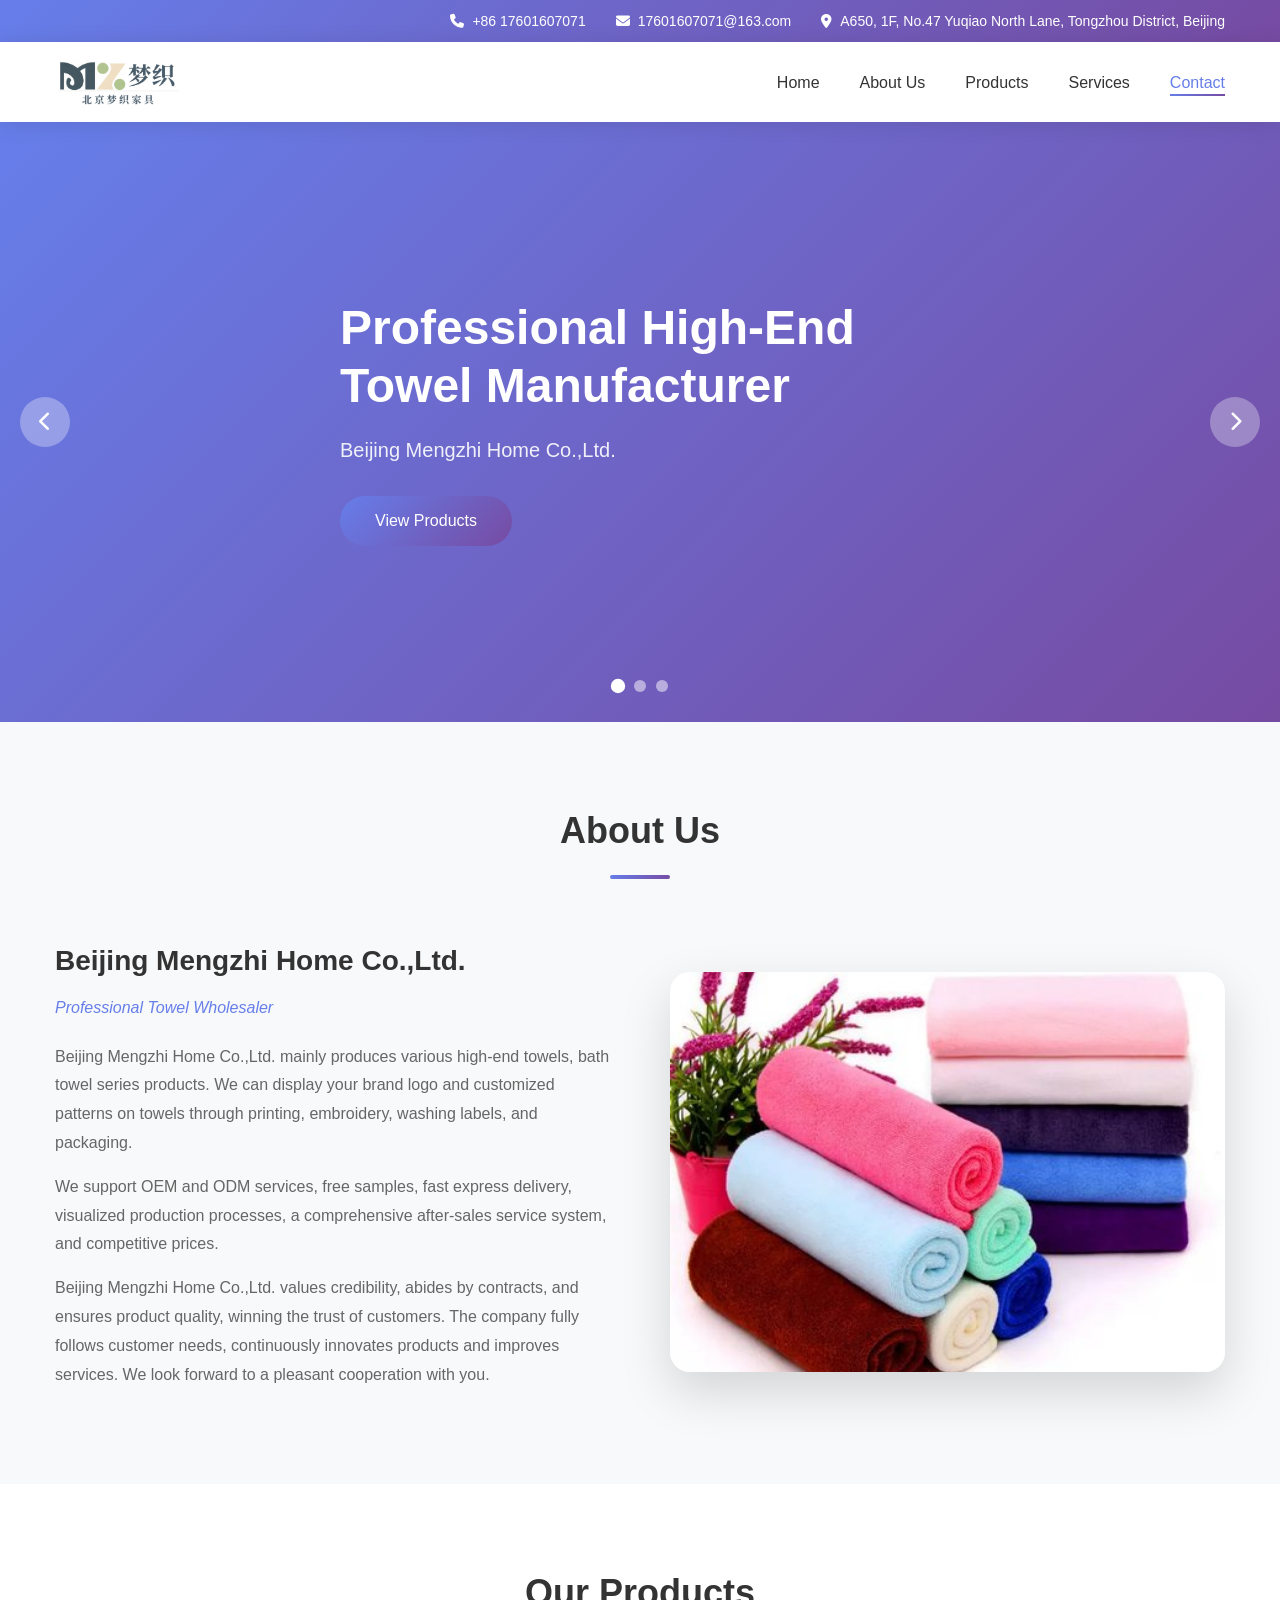
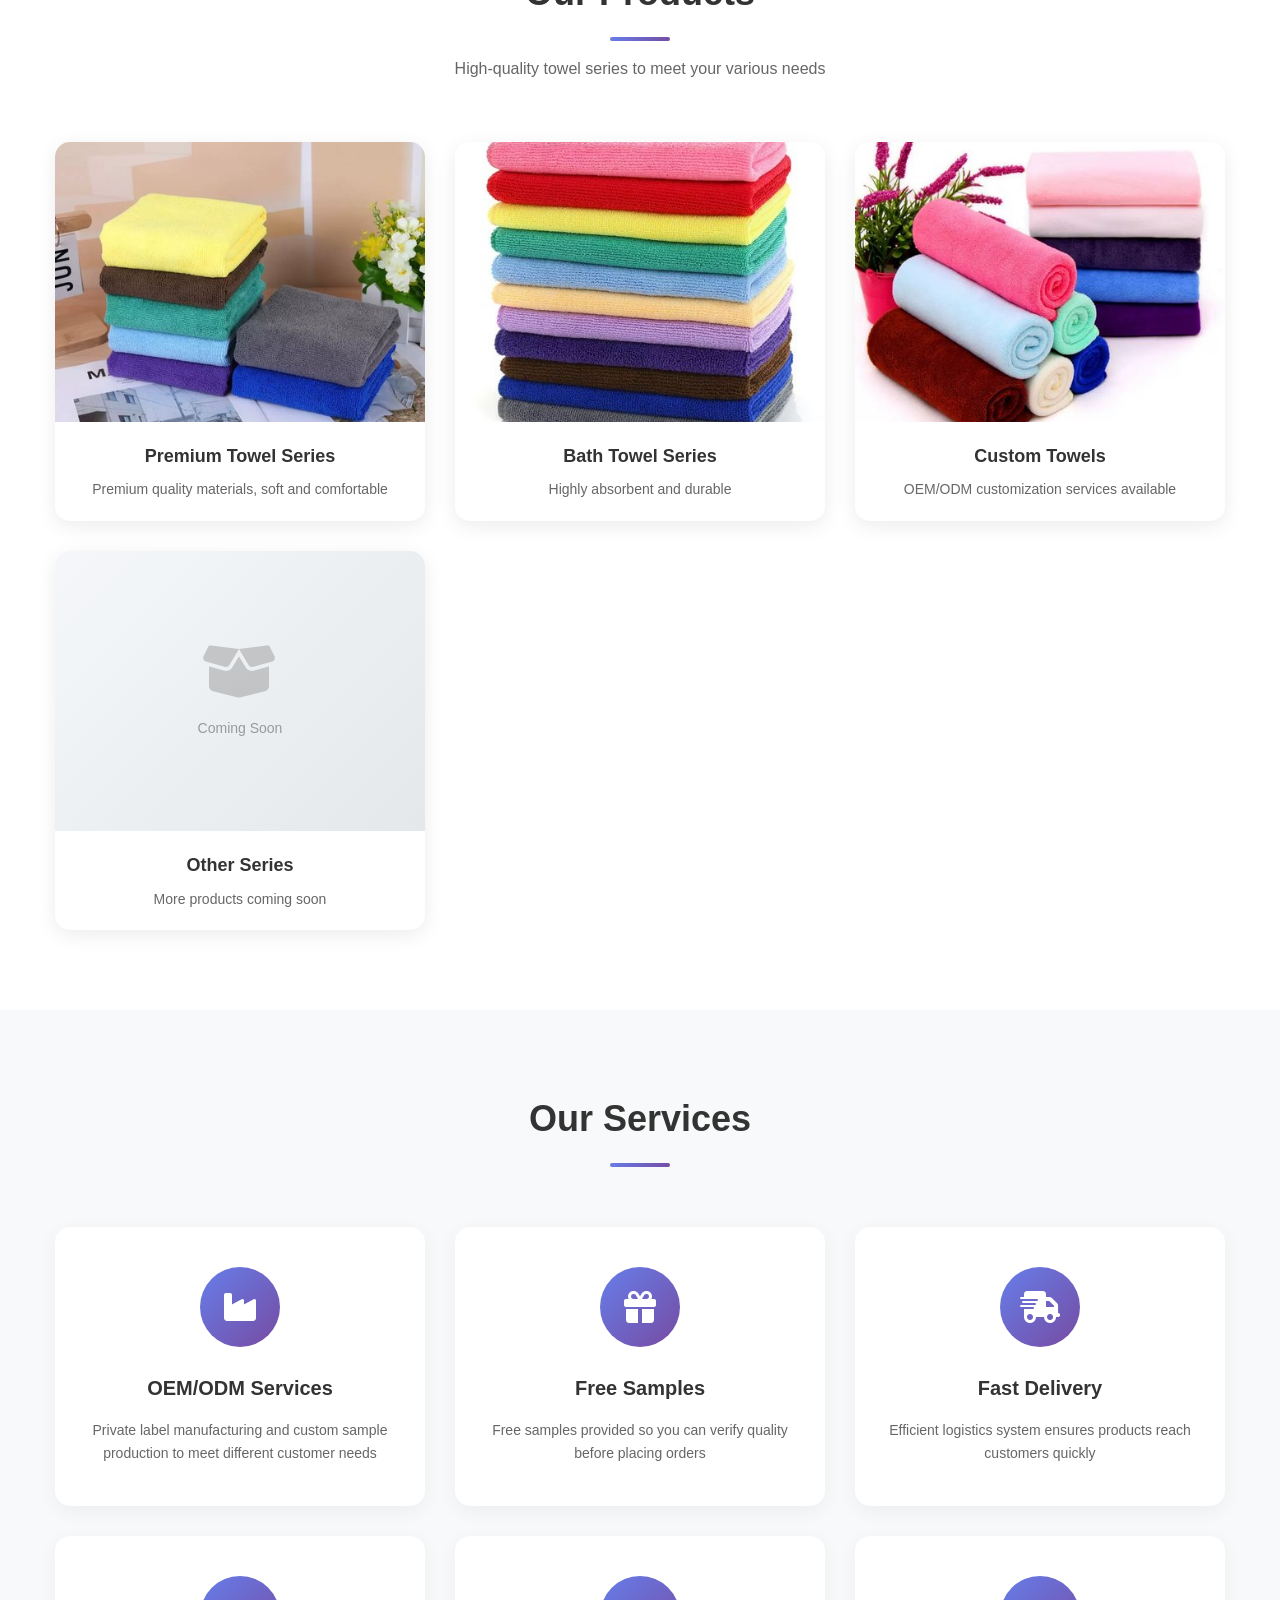
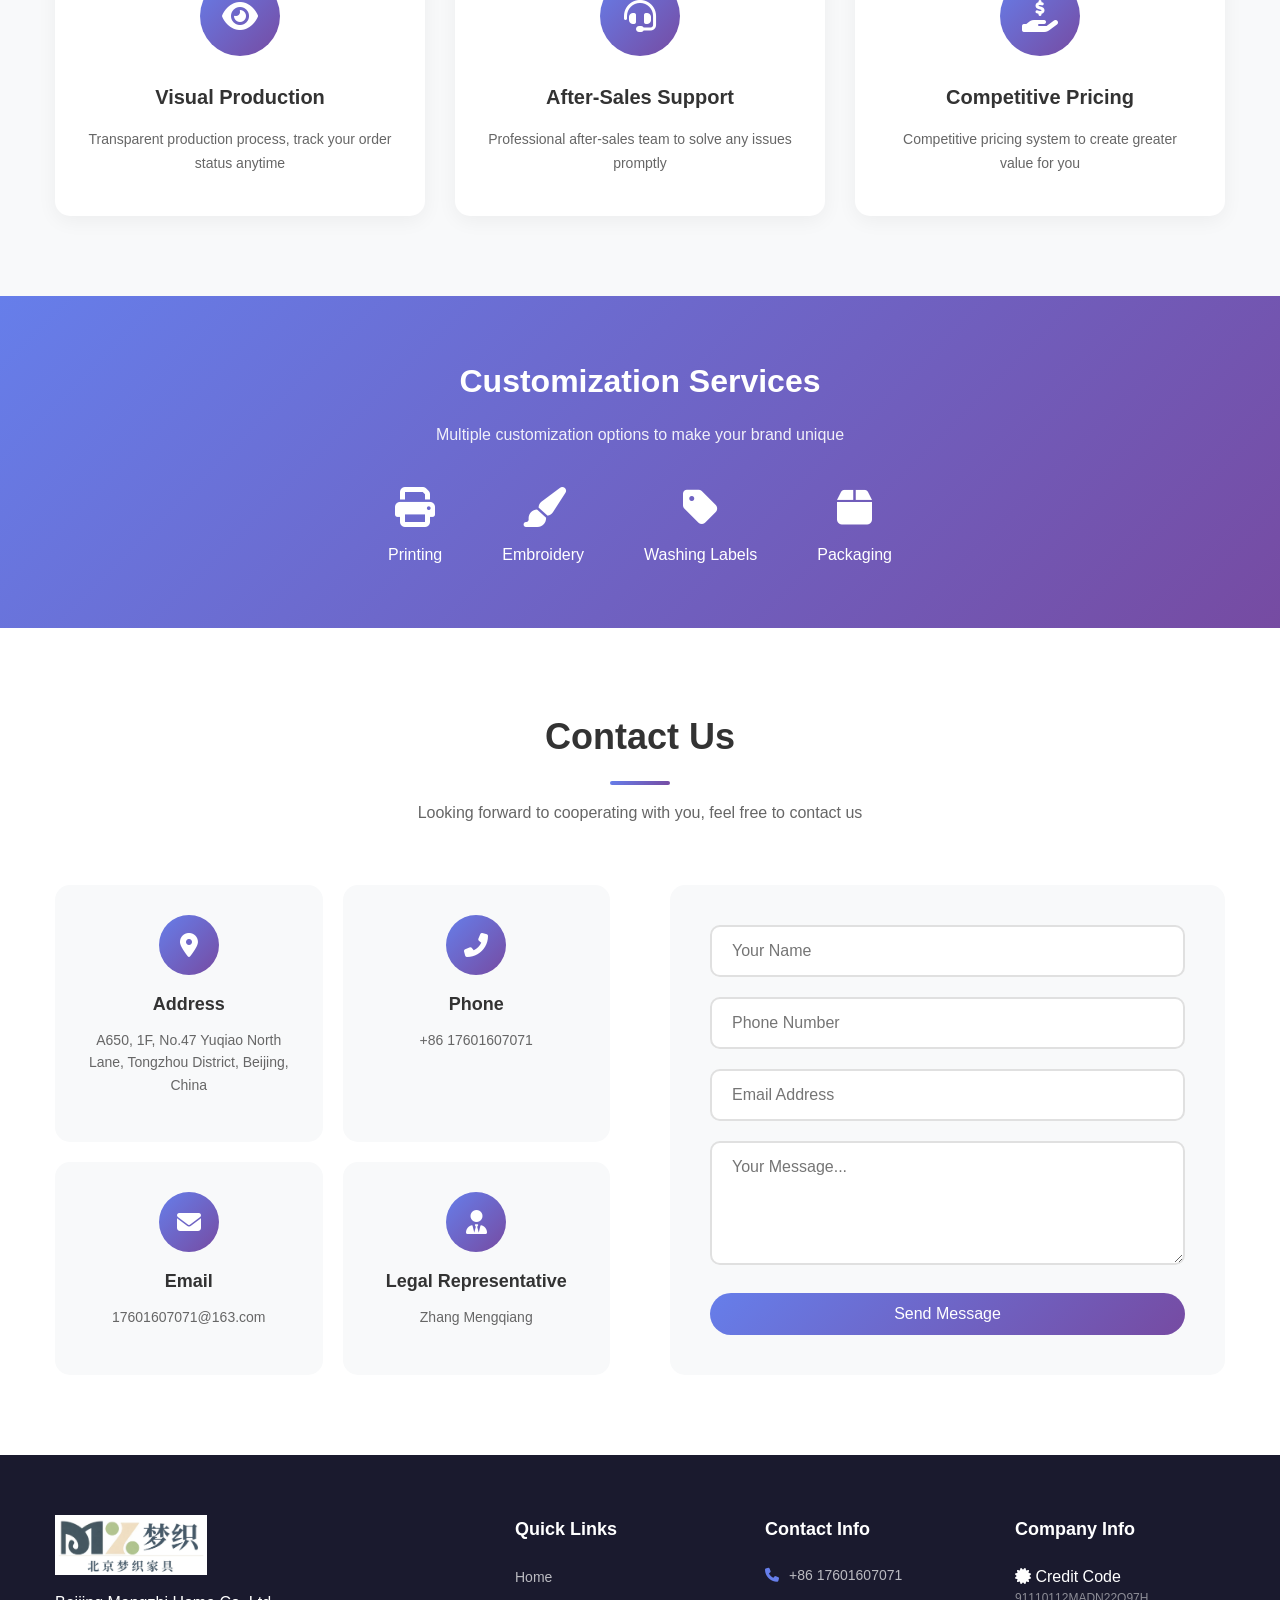
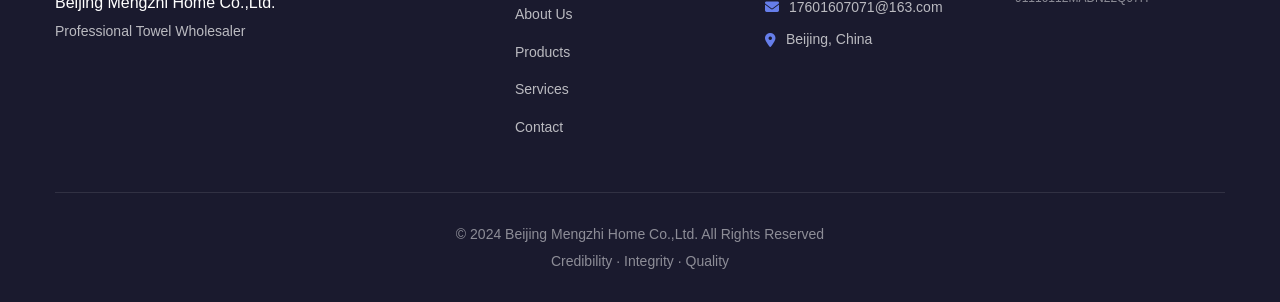
==== index.html @ b83b168d "v1.0.0" ====
<!DOCTYPE html>
<html lang="en">
<head>
    <meta charset="UTF-8">
    <meta name="viewport" content="width=device-width, initial-scale=1.0">
    <meta name="description" content="Beijing Mengzhi Home Co.,Ltd. - Professional manufacturer of high-end towels and bath towels, providing OEM and ODM services">
    <meta name="keywords" content="towel manufacturer,bath towel,OEM,ODM,custom towel,Beijing Mengzhi Home">
    <title>Beijing Mengzhi Home Co.,Ltd. - Professional High-End Towel Manufacturer</title>
    <link rel="stylesheet" href="css/style.css">
    <link rel="stylesheet" href="https://cdnjs.cloudflare.com/ajax/libs/font-awesome/6.4.0/css/all.min.css">
</head>
<body>
    <!-- Top Bar -->
    <div class="top-bar">
        <div class="container">
            <div class="top-info">
                <span><i class="fas fa-phone"></i> +86 17601607071</span>
                <span><i class="fas fa-envelope"></i> 17601607071@163.com</span>
                <span><i class="fas fa-map-marker-alt"></i> A650, 1F, No.47 Yuqiao North Lane, Tongzhou District, Beijing</span>
            </div>
        </div>
    </div>

    <!-- Header -->
    <header class="header">
        <div class="container">
            <div class="nav-wrapper">
                <div class="logo">
                    <img src="images/logo.png" alt="Beijing Mengzhi Home Co.,Ltd.">
                </div>
                <nav class="nav-menu">
                    <ul>
                        <li><a href="#home" class="active">Home</a></li>
                        <li><a href="#about">About Us</a></li>
                        <li><a href="#products">Products</a></li>
                        <li><a href="#services">Services</a></li>
                        <li><a href="#contact">Contact</a></li>
                    </ul>
                </nav>
                <div class="nav-toggle">
                    <span></span>
                    <span></span>
                    <span></span>
                </div>
            </div>
        </div>
    </header>

    <!-- Banner Slider -->
    <section id="home" class="banner">
        <div class="banner-slider">
            <div class="banner-slide active" style="background: linear-gradient(135deg, #667eea 0%, #764ba2 100%);">
                <div class="container">
                    <div class="banner-content">
                        <h1>Professional High-End Towel Manufacturer</h1>
                        <p>Beijing Mengzhi Home Co.,Ltd.</p>
                        <a href="#products" class="btn btn-primary">View Products</a>
                    </div>
                </div>
            </div>
            <div class="banner-slide" style="background: linear-gradient(135deg, #f093fb 0%, #f5576c 100%);">
                <div class="container">
                    <div class="banner-content">
                        <h1>OEM/ODM Customization Services</h1>
                        <p>Printing, Embroidery, Labels, Packaging and More</p>
                        <a href="#services" class="btn btn-primary">Learn More</a>
                    </div>
                </div>
            </div>
            <div class="banner-slide" style="background: linear-gradient(135deg, #4facfe 0%, #00f2fe 100%);">
                <div class="container">
                    <div class="banner-content">
                        <h1>Quality Assurance & Integrity First</h1>
                        <p>Free Samples · Fast Delivery · Excellent Service</p>
                        <a href="#contact" class="btn btn-primary">Contact Us</a>
                    </div>
                </div>
            </div>
        </div>
        <div class="banner-dots">
            <span class="dot active" data-index="0"></span>
            <span class="dot" data-index="1"></span>
            <span class="dot" data-index="2"></span>
        </div>
        <div class="banner-arrows">
            <button class="arrow prev"><i class="fas fa-chevron-left"></i></button>
            <button class="arrow next"><i class="fas fa-chevron-right"></i></button>
        </div>
    </section>

    <!-- About Us -->
    <section id="about" class="about section">
        <div class="container">
            <div class="section-header">
                <h2>About Us</h2>
                <div class="section-line"></div>
            </div>
            <div class="about-content">
                <div class="about-text">
                    <h3>Beijing Mengzhi Home Co.,Ltd.</h3>
                    <p class="lead">Professional Towel Wholesaler</p>
                    <p>Beijing Mengzhi Home Co.,Ltd. mainly produces various high-end towels, bath towel series products. We can display your brand logo and customized patterns on towels through printing, embroidery, washing labels, and packaging.</p>
                    <p>We support OEM and ODM services, free samples, fast express delivery, visualized production processes, a comprehensive after-sales service system, and competitive prices.</p>
                    <p>Beijing Mengzhi Home Co.,Ltd. values credibility, abides by contracts, and ensures product quality, winning the trust of customers. The company fully follows customer needs, continuously innovates products and improves services. We look forward to a pleasant cooperation with you.</p>
                </div>
                <div class="about-image">
                    <div class="image-frame">
                        <img src="images/cf2.jpg" alt="Our Products">
                    </div>
                </div>
            </div>
        </div>
    </section>

    <!-- Products -->
    <section id="products" class="products section">
        <div class="container">
            <div class="section-header">
                <h2>Our Products</h2>
                <div class="section-line"></div>
                <p>High-quality towel series to meet your various needs</p>
            </div>
            <div class="products-grid" id="productsGrid">
                <!-- Products will be loaded dynamically -->
            </div>
        </div>
    </section>

    <!-- Services -->
    <section id="services" class="services section">
        <div class="container">
            <div class="section-header">
                <h2>Our Services</h2>
                <div class="section-line"></div>
            </div>
            <div class="services-grid">
                <div class="service-card">
                    <div class="service-icon">
                        <i class="fas fa-industry"></i>
                    </div>
                    <h3>OEM/ODM Services</h3>
                    <p>Private label manufacturing and custom sample production to meet different customer needs</p>
                </div>
                <div class="service-card">
                    <div class="service-icon">
                        <i class="fas fa-gift"></i>
                    </div>
                    <h3>Free Samples</h3>
                    <p>Free samples provided so you can verify quality before placing orders</p>
                </div>
                <div class="service-card">
                    <div class="service-icon">
                        <i class="fas fa-shipping-fast"></i>
                    </div>
                    <h3>Fast Delivery</h3>
                    <p>Efficient logistics system ensures products reach customers quickly</p>
                </div>
                <div class="service-card">
                    <div class="service-icon">
                        <i class="fas fa-eye"></i>
                    </div>
                    <h3>Visual Production</h3>
                    <p>Transparent production process, track your order status anytime</p>
                </div>
                <div class="service-card">
                    <div class="service-icon">
                        <i class="fas fa-headset"></i>
                    </div>
                    <h3>After-Sales Support</h3>
                    <p>Professional after-sales team to solve any issues promptly</p>
                </div>
                <div class="service-card">
                    <div class="service-icon">
                        <i class="fas fa-hand-holding-usd"></i>
                    </div>
                    <h3>Competitive Pricing</h3>
                    <p>Competitive pricing system to create greater value for you</p>
                </div>
            </div>
        </div>
    </section>

    <!-- Customization -->
    <section class="customization">
        <div class="container">
            <div class="custom-content">
                <h2>Customization Services</h2>
                <p>Multiple customization options to make your brand unique</p>
                <div class="custom-options">
                    <div class="custom-item">
                        <i class="fas fa-print"></i>
                        <span>Printing</span>
                    </div>
                    <div class="custom-item">
                        <i class="fas fa-paint-brush"></i>
                        <span>Embroidery</span>
                    </div>
                    <div class="custom-item">
                        <i class="fas fa-tag"></i>
                        <span>Washing Labels</span>
                    </div>
                    <div class="custom-item">
                        <i class="fas fa-box"></i>
                        <span>Packaging</span>
                    </div>
                </div>
            </div>
        </div>
    </section>

    <!-- Contact -->
    <section id="contact" class="contact section">
        <div class="container">
            <div class="section-header">
                <h2>Contact Us</h2>
                <div class="section-line"></div>
                <p>Looking forward to cooperating with you, feel free to contact us</p>
            </div>
            <div class="contact-content">
                <div class="contact-info">
                    <div class="contact-card">
                        <div class="contact-icon">
                            <i class="fas fa-map-marker-alt"></i>
                        </div>
                        <h3>Address</h3>
                        <p>A650, 1F, No.47 Yuqiao North Lane, Tongzhou District, Beijing, China</p>
                    </div>
                    <div class="contact-card">
                        <div class="contact-icon">
                            <i class="fas fa-phone-alt"></i>
                        </div>
                        <h3>Phone</h3>
                        <p>+86 17601607071</p>
                    </div>
                    <div class="contact-card">
                        <div class="contact-icon">
                            <i class="fas fa-envelope"></i>
                        </div>
                        <h3>Email</h3>
                        <p>17601607071@163.com</p>
                    </div>
                    <div class="contact-card">
                        <div class="contact-icon">
                            <i class="fas fa-user-tie"></i>
                        </div>
                        <h3>Legal Representative</h3>
                        <p>Zhang Mengqiang</p>
                    </div>
                </div>
                <div class="contact-form">
                    <form id="contactForm">
                        <div class="form-group">
                            <input type="text" name="name" placeholder="Your Name" required>
                        </div>
                        <div class="form-group">
                            <input type="tel" name="phone" placeholder="Phone Number" required>
                        </div>
                        <div class="form-group">
                            <input type="email" name="email" placeholder="Email Address">
                        </div>
                        <div class="form-group">
                            <textarea name="message" rows="5" placeholder="Your Message..." required></textarea>
                        </div>
                        <button type="submit" class="btn btn-primary btn-block">Send Message</button>
                    </form>
                </div>
            </div>
        </div>
    </section>

    <!-- Footer -->
    <footer class="footer">
        <div class="container">
            <div class="footer-content">
                <div class="footer-brand">
                    <img src="images/logo.png" alt="Beijing Mengzhi Home">
                    <p>Beijing Mengzhi Home Co.,Ltd.</p>
                    <p class="small">Professional Towel Wholesaler</p>
                </div>
                <div class="footer-links">
                    <h4>Quick Links</h4>
                    <ul>
                        <li><a href="#home">Home</a></li>
                        <li><a href="#about">About Us</a></li>
                        <li><a href="#products">Products</a></li>
                        <li><a href="#services">Services</a></li>
                        <li><a href="#contact">Contact</a></li>
                    </ul>
                </div>
                <div class="footer-contact">
                    <h4>Contact Info</h4>
                    <p><i class="fas fa-phone"></i> +86 17601607071</p>
                    <p><i class="fas fa-envelope"></i> 17601607071@163.com</p>
                    <p><i class="fas fa-map-marker-alt"></i> Beijing, China</p>
                </div>
                <div class="footer-qr">
                    <h4>Company Info</h4>
                    <p><i class="fas fa-certificate"></i> Credit Code</p>
                    <p class="credit-code">91110112MADN22Q97H</p>
                </div>
            </div>
            <div class="footer-bottom">
                <p>&copy; 2024 Beijing Mengzhi Home Co.,Ltd. All Rights Reserved</p>
                <p>Credibility · Integrity · Quality</p>
            </div>
        </div>
    </footer>

    <!-- Back to Top -->
    <div class="back-to-top">
        <i class="fas fa-arrow-up"></i>
    </div>

    <script src="js/main.js"></script>
    <script>
        // 全局存储网站内容
        let siteContent = {};
        
        // 加载网站内容配置
        async function loadSiteContent() {
            try {
                const response = await fetch('/api/site-content');
                const data = await response.json();
                
                if (data.success) {
                    siteContent = data.content;
                    applySiteContent();
                }
            } catch (error) {
                console.log('Using default content configuration');
            }
        }
        
        // 应用网站内容
        function applySiteContent() {
            // 导航栏
            const navLinks = document.querySelectorAll('.nav-menu a');
            const navKeys = ['nav_home', 'nav_about', 'nav_products', 'nav_services', 'nav_contact'];
            navLinks.forEach((link, index) => {
                if (siteContent[navKeys[index]]) {
                    link.textContent = siteContent[navKeys[index]];
                }
            });
            
            // 关于我们区域
            const aboutTitle = document.querySelector('#about .section-header h2');
            if (aboutTitle && siteContent.about_title) aboutTitle.textContent = siteContent.about_title;
            
            const aboutCompanyName = document.querySelector('.about-text h3');
            if (aboutCompanyName && siteContent.about_company_name) aboutCompanyName.textContent = siteContent.about_company_name;
            
            const aboutSubtitle = document.querySelector('.about-text .lead');
            if (aboutSubtitle && siteContent.about_subtitle) aboutSubtitle.textContent = siteContent.about_subtitle;
            
            const aboutParas = document.querySelectorAll('.about-text p:not(.lead)');
            if (siteContent.about_para1 && aboutParas[0]) aboutParas[0].textContent = siteContent.about_para1;
            if (siteContent.about_para2 && aboutParas[1]) aboutParas[1].textContent = siteContent.about_para2;
            if (siteContent.about_para3 && aboutParas[2]) aboutParas[2].textContent = siteContent.about_para3;
            
            // 产品展示区域
            const productsTitle = document.querySelector('#products .section-header h2');
            if (productsTitle && siteContent.products_title) productsTitle.textContent = siteContent.products_title;
            
            const productsSubtitle = document.querySelector('#products .section-header p');
            if (productsSubtitle && siteContent.products_subtitle) productsSubtitle.textContent = siteContent.products_subtitle;
            
            // 服务区域
            const servicesTitle = document.querySelector('#services .section-header h2');
            if (servicesTitle && siteContent.services_title) servicesTitle.textContent = siteContent.services_title;
            
            const serviceCards = document.querySelectorAll('.service-card');
            const serviceTitles = ['service1_title', 'service2_title', 'service3_title', 'service4_title', 'service5_title', 'service6_title'];
            const serviceDescs = ['service1_desc', 'service2_desc', 'service3_desc', 'service4_desc', 'service5_desc', 'service6_desc'];
            
            serviceCards.forEach((card, index) => {
                if (siteContent[serviceTitles[index]]) {
                    const h3 = card.querySelector('h3');
                    if (h3) h3.textContent = siteContent[serviceTitles[index]];
                }
                if (siteContent[serviceDescs[index]]) {
                    const p = card.querySelector('p');
                    if (p) p.textContent = siteContent[serviceDescs[index]];
                }
            });
            
            // 定制服务区域
            const customTitle = document.querySelector('.custom-content h2');
            if (customTitle && siteContent.custom_title) customTitle.textContent = siteContent.custom_title;
            
            const customSubtitle = document.querySelector('.custom-content > p');
            if (customSubtitle && siteContent.custom_subtitle) customSubtitle.textContent = siteContent.custom_subtitle;
            
            const customItems = document.querySelectorAll('.custom-item span');
            if (siteContent.custom_printing && customItems[0]) customItems[0].textContent = siteContent.custom_printing;
            if (siteContent.custom_embroidery && customItems[1]) customItems[1].textContent = siteContent.custom_embroidery;
            if (siteContent.custom_labels && customItems[2]) customItems[2].textContent = siteContent.custom_labels;
            if (siteContent.custom_packaging && customItems[3]) customItems[3].textContent = siteContent.custom_packaging;
            
            // 联系我们区域
            const contactTitle = document.querySelector('#contact .section-header h2');
            if (contactTitle && siteContent.contact_title) contactTitle.textContent = siteContent.contact_title;
            
            const contactSubtitle = document.querySelector('#contact .section-header p');
            if (contactSubtitle && siteContent.contact_subtitle) contactSubtitle.textContent = siteContent.contact_subtitle;
            
            const contactCards = document.querySelectorAll('.contact-card p');
            if (siteContent.contact_address_value && contactCards[0]) contactCards[0].textContent = siteContent.contact_address_value;
            if (siteContent.contact_phone_value && contactCards[1]) contactCards[1].textContent = siteContent.contact_phone_value;
            if (siteContent.contact_email_value && contactCards[2]) contactCards[2].textContent = siteContent.contact_email_value;
            if (siteContent.contact_legal_value && contactCards[3]) contactCards[3].textContent = siteContent.contact_legal_value;
            
            // 联系表单
            const formInputs = document.querySelectorAll('.contact-form input, .contact-form textarea');
            if (siteContent.contact_form_name && formInputs[0]) formInputs[0].placeholder = siteContent.contact_form_name;
            if (siteContent.contact_form_phone && formInputs[1]) formInputs[1].placeholder = siteContent.contact_form_phone;
            if (siteContent.contact_form_email && formInputs[2]) formInputs[2].placeholder = siteContent.contact_form_email;
            if (siteContent.contact_form_message && formInputs[3]) formInputs[3].placeholder = siteContent.contact_form_message;
            
            const submitBtn = document.querySelector('.contact-form button[type="submit"]');
            if (submitBtn && siteContent.contact_form_submit) submitBtn.textContent = siteContent.contact_form_submit;
            
            // 页脚
            const footerCompany = document.querySelector('.footer-brand p:not(.small)');
            if (footerCompany && siteContent.footer_company) footerCompany.textContent = siteContent.footer_company;
            
            const footerTagline = document.querySelector('.footer-brand .small');
            if (footerTagline && siteContent.footer_tagline) footerTagline.textContent = siteContent.footer_tagline;
            
            const footerCopyright = document.querySelector('.footer-bottom p:first-child');
            if (footerCopyright && siteContent.footer_copyright) footerCopyright.textContent = siteContent.footer_copyright;
            
            const footerSlogan = document.querySelector('.footer-bottom p:last-child');
            if (footerSlogan && siteContent.footer_slogan) footerSlogan.textContent = siteContent.footer_slogan;
            
            // 快速链接
            const footerQuickLinks = document.querySelector('.footer-links h4');
            if (footerQuickLinks && siteContent.footer_quick_links) footerQuickLinks.textContent = siteContent.footer_quick_links;
            
            const footerContactInfo = document.querySelector('.footer-contact h4');
            if (footerContactInfo && siteContent.footer_contact_info) footerContactInfo.textContent = siteContent.footer_contact_info;
            
            // 信用代码
            const footerCreditLabel = document.querySelector('.footer-qr p');
            if (footerCreditLabel && siteContent.footer_credit_label) footerCreditLabel.textContent = siteContent.footer_credit_label;
            
            const footerCreditCode = document.querySelector('.footer-qr .credit-code');
            if (footerCreditCode && siteContent.about_credit_value) footerCreditCode.textContent = siteContent.about_credit_value;
        }
        
        // Load site images configuration
        async function loadSiteImages() {
            try {
                const response = await fetch('/api/site-images');
                const data = await response.json();
                
                if (data.success) {
                    const images = data.images;
                    
                    // Update Logo
                    if (images.logo) {
                        document.querySelectorAll('.logo img, .footer-brand img').forEach(img => {
                            img.src = images.logo;
                        });
                    }
                    
                    // Update About Us image
                    if (images.about_image) {
                        const aboutImage = document.querySelector('.about-image img');
                        if (aboutImage) {
                            aboutImage.src = images.about_image;
                        }
                    }
                    
                    // Update Banner slider
                    if (images.banners && images.banners.length > 0) {
                        updateBanners(images.banners);
                    }
                }
            } catch (error) {
                console.log('Using default image configuration');
            }
        }
        
        // Update Banner slider
        function updateBanners(banners) {
            const slider = document.querySelector('.banner-slider');
            const dots = document.querySelector('.banner-dots');
            
            if (!slider || !dots) return;
            
            // Update Banner slides
            const slides = slider.querySelectorAll('.banner-slide');
            banners.forEach((banner, index) => {
                if (slides[index]) {
                    const slide = slides[index];
                    
                    // Set background
                    if (banner.image) {
                        slide.style.backgroundImage = `url(${banner.image})`;
                        slide.style.backgroundSize = 'cover';
                        slide.style.backgroundPosition = 'center';
                    } else {
                        slide.style.background = banner.background;
                    }
                    
                    // Update content
                    const content = slide.querySelector('.banner-content');
                    if (content) {
                        const h1 = content.querySelector('h1');
                        const p = content.querySelector('p');
                        const a = content.querySelector('a');
                        
                        if (h1) h1.textContent = banner.title;
                        if (p) p.textContent = banner.subtitle;
                        if (a) {
                            a.textContent = banner.buttonText;
                            a.href = banner.buttonLink;
                        }
                    }
                }
            });
        }
        
        // Dynamically load product list
        async function loadProducts() {
            try {
                const response = await fetch('/api/products');
                const data = await response.json();
                
                if (data.success && data.products.length > 0) {
                    const productsGrid = document.getElementById('productsGrid');
                    let html = data.products.map(product => `
                        <div class="product-card" onclick="window.location.href='product.html?id=${product.id}'" style="cursor: pointer;">
                            <div class="product-image">
                                <img src="${product.image}" alt="${product.name}" onerror="this.src='images/cf2.jpg'">
                                <div class="product-overlay">
                                    <span class="view-btn"><i class="fas fa-search-plus"></i></span>
                                </div>
                            </div>
                            <div class="product-info">
                                <h3>${product.name}</h3>
                                <p>${product.description}</p>
                            </div>
                        </div>
                    `).join('');
                    
                    // Add "Other Series" card
                    html += `
                        <div class="product-card product-card-other" onclick="window.location.href='other-products.html'" style="cursor: pointer;">
                            <div class="product-image" style="background: linear-gradient(135deg, #f5f7fa 0%, #e4e8eb 100%); display: flex; align-items: center; justify-content: center;">
                                <div style="text-align: center; color: #999;">
                                    <i class="fas fa-box-open" style="font-size: 60px; margin-bottom: 15px; opacity: 0.5;"></i>
                                    <p style="font-size: 14px;">Coming Soon</p>
                                </div>
                                <div class="product-overlay">
                                    <span class="view-btn"><i class="fas fa-arrow-right"></i></span>
                                </div>
                            </div>
                            <div class="product-info">
                                <h3>Other Series</h3>
                                <p>More products coming soon</p>
                            </div>
                        </div>
                    `;
                    
                    productsGrid.innerHTML = html;
                    
                    // Reinitialize animation observer
                    initProductAnimations();
                }
            } catch (error) {
                console.log('Using default product display');
                // If server is not running, use default products
                const productsGrid = document.getElementById('productsGrid');
                productsGrid.innerHTML = `
                    <div class="product-card">
                        <div class="product-image">
                            <img src="images/cf03.jpg" alt="Premium Towel Series">
                            <div class="product-overlay">
                                <span class="view-btn"><i class="fas fa-search-plus"></i></span>
                            </div>
                        </div>
                        <div class="product-info">
                            <h3>Premium Towel Series</h3>
                            <p>Premium quality materials, soft and comfortable</p>
                        </div>
                    </div>
                    <div class="product-card">
                        <div class="product-image">
                            <img src="images/cf03 (1).jpg" alt="Bath Towel Series">
                            <div class="product-overlay">
                                <span class="view-btn"><i class="fas fa-search-plus"></i></span>
                            </div>
                        </div>
                        <div class="product-info">
                            <h3>Bath Towel Series</h3>
                            <p>Highly absorbent and durable</p>
                        </div>
                    </div>
                    <div class="product-card">
                        <div class="product-image">
                            <img src="images/cf2.jpg" alt="Custom Towels">
                            <div class="product-overlay">
                                <span class="view-btn"><i class="fas fa-search-plus"></i></span>
                            </div>
                        </div>
                        <div class="product-info">
                            <h3>Custom Towels</h3>
                            <p>OEM/ODM customization services available</p>
                        </div>
                    </div>
                    <div class="product-card product-card-other" onclick="window.location.href='other-products.html'" style="cursor: pointer;">
                        <div class="product-image" style="background: linear-gradient(135deg, #f5f7fa 0%, #e4e8eb 100%); display: flex; align-items: center; justify-content: center;">
                            <div style="text-align: center; color: #999;">
                                <i class="fas fa-box-open" style="font-size: 60px; margin-bottom: 15px; opacity: 0.5;"></i>
                                <p style="font-size: 14px;">Coming Soon</p>
                            </div>
                            <div class="product-overlay">
                                <span class="view-btn"><i class="fas fa-arrow-right"></i></span>
                            </div>
                        </div>
                        <div class="product-info">
                            <h3>Other Series</h3>
                            <p>More products coming soon</p>
                        </div>
                    </div>
                `;
            }
        }
        
        function initProductAnimations() {
            const observerOptions = {
                threshold: 0.1,
                rootMargin: '0px 0px -50px 0px'
            };
            
            const observer = new IntersectionObserver(function(entries) {
                entries.forEach(entry => {
                    if (entry.isIntersecting) {
                        entry.target.style.opacity = '1';
                        entry.target.style.transform = 'translateY(0)';
                    }
                });
            }, observerOptions);
            
            const productCards = document.querySelectorAll('.product-card');
            productCards.forEach((el, index) => {
                el.style.opacity = '0';
                el.style.transform = 'translateY(30px)';
                el.style.transition = `opacity 0.6s ease ${index * 0.1}s, transform 0.6s ease ${index * 0.1}s`;
                observer.observe(el);
            });
        }
        
        // Load configuration after page load
        document.addEventListener('DOMContentLoaded', function() {
            loadSiteContent();
            loadSiteImages();
            loadProducts();
            
            // 联系表单提交
            const contactForm = document.getElementById('contactForm');
            if (contactForm) {
                contactForm.addEventListener('submit', async function(e) {
                    e.preventDefault();
                    
                    const formData = new FormData(contactForm);
                    const data = {
                        name: formData.get('name'),
                        phone: formData.get('phone'),
                        email: formData.get('email'),
                        message: formData.get('message')
                    };
                    
                    const submitBtn = contactForm.querySelector('button[type="submit"]');
                    const originalText = submitBtn.textContent;
                    submitBtn.disabled = true;
                    submitBtn.textContent = 'Sending...';
                    
                    try {
                        const response = await fetch('/api/messages', {
                            method: 'POST',
                            headers: {
                                'Content-Type': 'application/json'
                            },
                            body: JSON.stringify(data)
                        });
                        
                        const result = await response.json();
                        
                        if (result.success) {
                            alert('Message sent successfully! We will contact you soon.');
                            contactForm.reset();
                        } else {
                            alert(result.message || 'Failed to send message, please try again.');
                        }
                    } catch (error) {
                        console.error('Submit error:', error);
                        alert('Network error, please check if the server is running and try again later.');
                    }
                    
                    submitBtn.disabled = false;
                    submitBtn.textContent = originalText;
                });
            }
        });
    </script>
</body>
</html>
---- css/style.css ----
/* ========== 基础样式 ========== */
* {
    margin: 0;
    padding: 0;
    box-sizing: border-box;
}

html {
    scroll-behavior: smooth;
}

body {
    font-family: 'Microsoft YaHei', 'PingFang SC', 'Helvetica Neue', Arial, sans-serif;
    line-height: 1.6;
    color: #333;
    background-color: #fff;
}

a {
    text-decoration: none;
    color: inherit;
    transition: all 0.3s ease;
}

ul {
    list-style: none;
}

img {
    max-width: 100%;
    height: auto;
    display: block;
}

.container {
    max-width: 1200px;
    margin: 0 auto;
    padding: 0 15px;
}

.section {
    padding: 80px 0;
}

/* ========== 按钮样式 ========== */
.btn {
    display: inline-block;
    padding: 12px 35px;
    border-radius: 30px;
    font-size: 16px;
    font-weight: 500;
    cursor: pointer;
    transition: all 0.3s ease;
    border: none;
    text-align: center;
}

.btn-primary {
    background: linear-gradient(135deg, #667eea 0%, #764ba2 100%);
    color: #fff;
}

.btn-primary:hover {
    transform: translateY(-3px);
    box-shadow: 0 10px 30px rgba(102, 126, 234, 0.4);
}

.btn-block {
    display: block;
    width: 100%;
}

/* ========== 顶部信息栏 ========== */
.top-bar {
    background: linear-gradient(135deg, #667eea 0%, #764ba2 100%);
    color: #fff;
    padding: 10px 0;
    font-size: 14px;
}

.top-info {
    display: flex;
    justify-content: flex-end;
    gap: 30px;
}

.top-info span {
    display: flex;
    align-items: center;
    gap: 8px;
}

.top-info i {
    font-size: 14px;
}

/* ========== 导航栏 ========== */
.header {
    background: #fff;
    box-shadow: 0 2px 20px rgba(0, 0, 0, 0.1);
    position: sticky;
    top: 0;
    z-index: 1000;
}

.nav-wrapper {
    display: flex;
    justify-content: space-between;
    align-items: center;
    padding: 15px 0;
}

.logo img {
    height: 50px;
    width: auto;
}

.nav-menu ul {
    display: flex;
    gap: 40px;
}

.nav-menu a {
    font-size: 16px;
    font-weight: 500;
    color: #333;
    position: relative;
    padding: 5px 0;
}

.nav-menu a::after {
    content: '';
    position: absolute;
    bottom: 0;
    left: 0;
    width: 0;
    height: 2px;
    background: linear-gradient(135deg, #667eea 0%, #764ba2 100%);
    transition: width 0.3s ease;
}

.nav-menu a:hover::after,
.nav-menu a.active::after {
    width: 100%;
}

.nav-menu a:hover,
.nav-menu a.active {
    color: #667eea;
}

.nav-toggle {
    display: none;
    flex-direction: column;
    cursor: pointer;
    gap: 6px;
}

.nav-toggle span {
    width: 25px;
    height: 3px;
    background: #333;
    transition: all 0.3s ease;
    border-radius: 3px;
}

/* ========== Banner轮播 ========== */
.banner {
    position: relative;
    height: 600px;
    overflow: hidden;
}

.banner-slider {
    height: 100%;
}

.banner-slide {
    position: absolute;
    top: 0;
    left: 0;
    width: 100%;
    height: 100%;
    opacity: 0;
    transition: opacity 0.8s ease;
    display: flex;
    align-items: center;
}

.banner-slide.active {
    opacity: 1;
}

.banner-content {
    color: #fff;
    max-width: 600px;
    animation: fadeInUp 1s ease;
}

.banner-content h1 {
    font-size: 48px;
    font-weight: 700;
    margin-bottom: 20px;
    line-height: 1.2;
}

.banner-content p {
    font-size: 20px;
    margin-bottom: 30px;
    opacity: 0.9;
}

.banner-dots {
    position: absolute;
    bottom: 30px;
    left: 50%;
    transform: translateX(-50%);
    display: flex;
    gap: 10px;
}

.banner-dots .dot {
    width: 12px;
    height: 12px;
    border-radius: 50%;
    background: rgba(255, 255, 255, 0.5);
    cursor: pointer;
    transition: all 0.3s ease;
}

.banner-dots .dot.active {
    background: #fff;
    transform: scale(1.2);
}

.banner-arrows {
    position: absolute;
    top: 50%;
    left: 0;
    right: 0;
    transform: translateY(-50%);
    display: flex;
    justify-content: space-between;
    padding: 0 20px;
}

.banner-arrows .arrow {
    width: 50px;
    height: 50px;
    border-radius: 50%;
    background: rgba(255, 255, 255, 0.3);
    border: none;
    color: #fff;
    font-size: 20px;
    cursor: pointer;
    transition: all 0.3s ease;
    display: flex;
    align-items: center;
    justify-content: center;
}

.banner-arrows .arrow:hover {
    background: rgba(255, 255, 255, 0.5);
    transform: scale(1.1);
}

@keyframes fadeInUp {
    from {
        opacity: 0;
        transform: translateY(30px);
    }
    to {
        opacity: 1;
        transform: translateY(0);
    }
}

/* ========== 通用标题样式 ========== */
.section-header {
    text-align: center;
    margin-bottom: 60px;
}

.section-header h2 {
    font-size: 36px;
    font-weight: 700;
    color: #333;
    margin-bottom: 15px;
}

.section-header p {
    font-size: 16px;
    color: #666;
    margin-top: 15px;
}

.section-line {
    width: 60px;
    height: 4px;
    background: linear-gradient(135deg, #667eea 0%, #764ba2 100%);
    margin: 0 auto;
    border-radius: 2px;
}

/* ========== 关于我们 ========== */
.about {
    background: #f8f9fa;
}

.about-content {
    display: grid;
    grid-template-columns: 1fr 1fr;
    gap: 60px;
    align-items: center;
}

.about-text h3 {
    font-size: 28px;
    margin-bottom: 10px;
    color: #333;
}

.about-text .lead {
    font-size: 16px;
    color: #667eea;
    margin-bottom: 20px;
    font-style: italic;
}

.about-text p {
    color: #666;
    margin-bottom: 15px;
    line-height: 1.8;
}

.about-info {
    display: grid;
    grid-template-columns: repeat(3, 1fr);
    gap: 20px;
    margin-top: 30px;
}

.info-item {
    display: flex;
    align-items: center;
    gap: 15px;
    padding: 15px;
    background: #fff;
    border-radius: 10px;
    box-shadow: 0 2px 15px rgba(0, 0, 0, 0.05);
}

.info-item i {
    font-size: 24px;
    color: #667eea;
}

.info-item strong {
    display: block;
    font-size: 14px;
    color: #333;
    margin-bottom: 5px;
}

.info-item span {
    font-size: 13px;
    color: #666;
}

.about-image {
    position: relative;
}

.image-frame {
    position: relative;
    border-radius: 20px;
    overflow: hidden;
    box-shadow: 0 20px 50px rgba(0, 0, 0, 0.15);
}

.image-frame::before {
    content: '';
    position: absolute;
    top: -20px;
    right: -20px;
    width: 100%;
    height: 100%;
    border: 4px solid #667eea;
    border-radius: 20px;
    z-index: -1;
}

.image-frame img {
    width: 100%;
    height: 400px;
    object-fit: cover;
}

/* ========== 产品展示 ========== */
.products {
    background: #fff;
}

.products-grid {
    display: grid;
    grid-template-columns: repeat(3, 1fr);
    gap: 30px;
}

.product-card {
    background: #fff;
    border-radius: 15px;
    overflow: hidden;
    box-shadow: 0 5px 20px rgba(0, 0, 0, 0.08);
    transition: all 0.3s ease;
}

.product-card:hover {
    transform: translateY(-10px);
    box-shadow: 0 15px 40px rgba(0, 0, 0, 0.15);
}

.product-image {
    position: relative;
    overflow: hidden;
    height: 280px;
}

.product-image img {
    width: 100%;
    height: 100%;
    object-fit: cover;
    transition: transform 0.5s ease;
}

.product-card:hover .product-image img {
    transform: scale(1.1);
}

.product-overlay {
    position: absolute;
    top: 0;
    left: 0;
    width: 100%;
    height: 100%;
    background: rgba(102, 126, 234, 0.8);
    display: flex;
    align-items: center;
    justify-content: center;
    opacity: 0;
    transition: opacity 0.3s ease;
}

.product-card:hover .product-overlay {
    opacity: 1;
}

.view-btn {
    width: 50px;
    height: 50px;
    background: #fff;
    border-radius: 50%;
    display: flex;
    align-items: center;
    justify-content: center;
    color: #667eea;
    font-size: 20px;
    transform: scale(0);
    transition: transform 0.3s ease;
}

.product-card:hover .view-btn {
    transform: scale(1);
}

.product-info {
    padding: 20px;
    text-align: center;
}

.product-info h3 {
    font-size: 18px;
    color: #333;
    margin-bottom: 8px;
}

.product-info p {
    font-size: 14px;
    color: #666;
}

/* ========== 服务优势 ========== */
.services {
    background: #f8f9fa;
}

.services-grid {
    display: grid;
    grid-template-columns: repeat(3, 1fr);
    gap: 30px;
}

.service-card {
    background: #fff;
    padding: 40px 30px;
    border-radius: 15px;
    text-align: center;
    box-shadow: 0 5px 20px rgba(0, 0, 0, 0.05);
    transition: all 0.3s ease;
}

.service-card:hover {
    transform: translateY(-10px);
    box-shadow: 0 15px 40px rgba(0, 0, 0, 0.1);
}

.service-icon {
    width: 80px;
    height: 80px;
    margin: 0 auto 25px;
    background: linear-gradient(135deg, #667eea 0%, #764ba2 100%);
    border-radius: 50%;
    display: flex;
    align-items: center;
    justify-content: center;
}

.service-icon i {
    font-size: 32px;
    color: #fff;
}

.service-card h3 {
    font-size: 20px;
    color: #333;
    margin-bottom: 15px;
}

.service-card p {
    font-size: 14px;
    color: #666;
    line-height: 1.7;
}

/* ========== 定制服务 ========== */
.customization {
    background: linear-gradient(135deg, #667eea 0%, #764ba2 100%);
    padding: 60px 0;
}

.custom-content {
    text-align: center;
    color: #fff;
}

.custom-content h2 {
    font-size: 32px;
    margin-bottom: 15px;
}

.custom-content > p {
    font-size: 16px;
    opacity: 0.9;
    margin-bottom: 40px;
}

.custom-options {
    display: flex;
    justify-content: center;
    gap: 60px;
}

.custom-item {
    text-align: center;
}

.custom-item i {
    font-size: 40px;
    margin-bottom: 15px;
    display: block;
}

.custom-item span {
    font-size: 16px;
    font-weight: 500;
}

/* ========== 联系我们 ========== */
.contact {
    background: #fff;
}

.contact-content {
    display: grid;
    grid-template-columns: 1fr 1fr;
    gap: 60px;
}

.contact-info {
    display: grid;
    grid-template-columns: repeat(2, 1fr);
    gap: 20px;
}

.contact-card {
    background: #f8f9fa;
    padding: 30px;
    border-radius: 15px;
    text-align: center;
    transition: all 0.3s ease;
}

.contact-card:hover {
    background: linear-gradient(135deg, #667eea 0%, #764ba2 100%);
    color: #fff;
}

.contact-icon {
    width: 60px;
    height: 60px;
    margin: 0 auto 15px;
    background: linear-gradient(135deg, #667eea 0%, #764ba2 100%);
    border-radius: 50%;
    display: flex;
    align-items: center;
    justify-content: center;
}

.contact-card:hover .contact-icon {
    background: #fff;
}

.contact-icon i {
    font-size: 24px;
    color: #fff;
}

.contact-card:hover .contact-icon i {
    color: #667eea;
}

.contact-card h3 {
    font-size: 18px;
    margin-bottom: 10px;
}

.contact-card p {
    font-size: 14px;
    color: #666;
}

.contact-card:hover p {
    color: rgba(255, 255, 255, 0.9);
}

.contact-form {
    background: #f8f9fa;
    padding: 40px;
    border-radius: 15px;
}

.form-group {
    margin-bottom: 20px;
}

.form-group input,
.form-group textarea {
    width: 100%;
    padding: 15px 20px;
    border: 2px solid #e0e0e0;
    border-radius: 10px;
    font-size: 16px;
    font-family: inherit;
    transition: all 0.3s ease;
    background: #fff;
}

.form-group input:focus,
.form-group textarea:focus {
    outline: none;
    border-color: #667eea;
    box-shadow: 0 0 0 3px rgba(102, 126, 234, 0.1);
}

.form-group textarea {
    resize: vertical;
    min-height: 120px;
}

/* ========== 页脚 ========== */
.footer {
    background: #1a1a2e;
    color: #fff;
    padding-top: 60px;
}

.footer-content {
    display: grid;
    grid-template-columns: 2fr 1fr 1fr 1fr;
    gap: 40px;
    padding-bottom: 40px;
    border-bottom: 1px solid rgba(255, 255, 255, 0.1);
}

.footer-brand img {
    height: 60px;
    margin-bottom: 15px;
}

.footer-brand p {
    font-size: 16px;
    margin-bottom: 5px;
}

.footer-brand .small {
    font-size: 14px;
    color: rgba(255, 255, 255, 0.7);
}

.footer-links h4,
.footer-contact h4,
.footer-qr h4 {
    font-size: 18px;
    margin-bottom: 20px;
    color: #fff;
}

.footer-links ul li {
    margin-bottom: 12px;
}

.footer-links a {
    color: rgba(255, 255, 255, 0.7);
    font-size: 14px;
}

.footer-links a:hover {
    color: #667eea;
}

.footer-contact p {
    font-size: 14px;
    color: rgba(255, 255, 255, 0.7);
    margin-bottom: 10px;
    display: flex;
    align-items: center;
    gap: 10px;
}

.footer-contact i {
    color: #667eea;
}

.credit-code {
    font-size: 12px;
    color: rgba(255, 255, 255, 0.5);
    word-break: break-all;
}

.footer-bottom {
    text-align: center;
    padding: 25px 0;
}

.footer-bottom p {
    font-size: 14px;
    color: rgba(255, 255, 255, 0.5);
    margin: 5px 0;
}

/* ========== 返回顶部 ========== */
.back-to-top {
    position: fixed;
    bottom: 30px;
    right: 30px;
    width: 50px;
    height: 50px;
    background: linear-gradient(135deg, #667eea 0%, #764ba2 100%);
    border-radius: 50%;
    display: flex;
    align-items: center;
    justify-content: center;
    color: #fff;
    font-size: 20px;
    cursor: pointer;
    opacity: 0;
    visibility: hidden;
    transition: all 0.3s ease;
    z-index: 999;
    box-shadow: 0 5px 20px rgba(102, 126, 234, 0.4);
}

.back-to-top.show {
    opacity: 1;
    visibility: visible;
}

.back-to-top:hover {
    transform: translateY(-5px);
}

/* ========== 响应式设计 ========== */
@media (max-width: 992px) {
    .nav-menu {
        position: fixed;
        top: 0;
        right: -100%;
        width: 300px;
        height: 100vh;
        background: #fff;
        box-shadow: -5px 0 20px rgba(0, 0, 0, 0.1);
        transition: right 0.3s ease;
        padding: 80px 30px;
        z-index: 999;
    }

    .nav-menu.active {
        right: 0;
    }

    .nav-menu ul {
        flex-direction: column;
        gap: 20px;
    }

    .nav-toggle {
        display: flex;
        z-index: 1000;
    }

    .nav-toggle.active span:nth-child(1) {
        transform: rotate(45deg) translate(6px, 6px);
    }

    .nav-toggle.active span:nth-child(2) {
        opacity: 0;
    }

    .nav-toggle.active span:nth-child(3) {
        transform: rotate(-45deg) translate(6px, -6px);
    }

    .about-content {
        grid-template-columns: 1fr;
        gap: 40px;
    }

    .about-image {
        order: -1;
    }

    .about-info {
        grid-template-columns: repeat(3, 1fr);
    }

    .products-grid {
        grid-template-columns: repeat(2, 1fr);
    }

    .services-grid {
        grid-template-columns: repeat(2, 1fr);
    }

    .contact-content {
        grid-template-columns: 1fr;
    }

    .footer-content {
        grid-template-columns: repeat(2, 1fr);
    }
}

@media (max-width: 768px) {
    .top-info {
        flex-direction: column;
        gap: 10px;
        text-align: center;
    }

    .banner {
        height: 400px;
    }

    .banner-content h1 {
        font-size: 32px;
    }

    .banner-content p {
        font-size: 16px;
    }

    .section {
        padding: 60px 0;
    }

    .section-header h2 {
        font-size: 28px;
    }

    .about-info {
        grid-template-columns: 1fr;
    }

    .products-grid {
        grid-template-columns: 1fr;
    }

    .services-grid {
        grid-template-columns: 1fr;
    }

    .custom-options {
        flex-direction: column;
        gap: 30px;
    }

    .contact-info {
        grid-template-columns: 1fr;
    }

    .footer-content {
        grid-template-columns: 1fr;
        text-align: center;
    }

    .footer-brand {
        margin-bottom: 20px;
    }
}

@media (max-width: 480px) {
    .banner {
        height: 350px;
    }

    .banner-content h1 {
        font-size: 26px;
    }

    .banner-arrows .arrow {
        width: 40px;
        height: 40px;
        font-size: 16px;
    }

    .contact-form {
        padding: 25px;
    }

    .btn {
        padding: 10px 25px;
        font-size: 14px;
    }
}
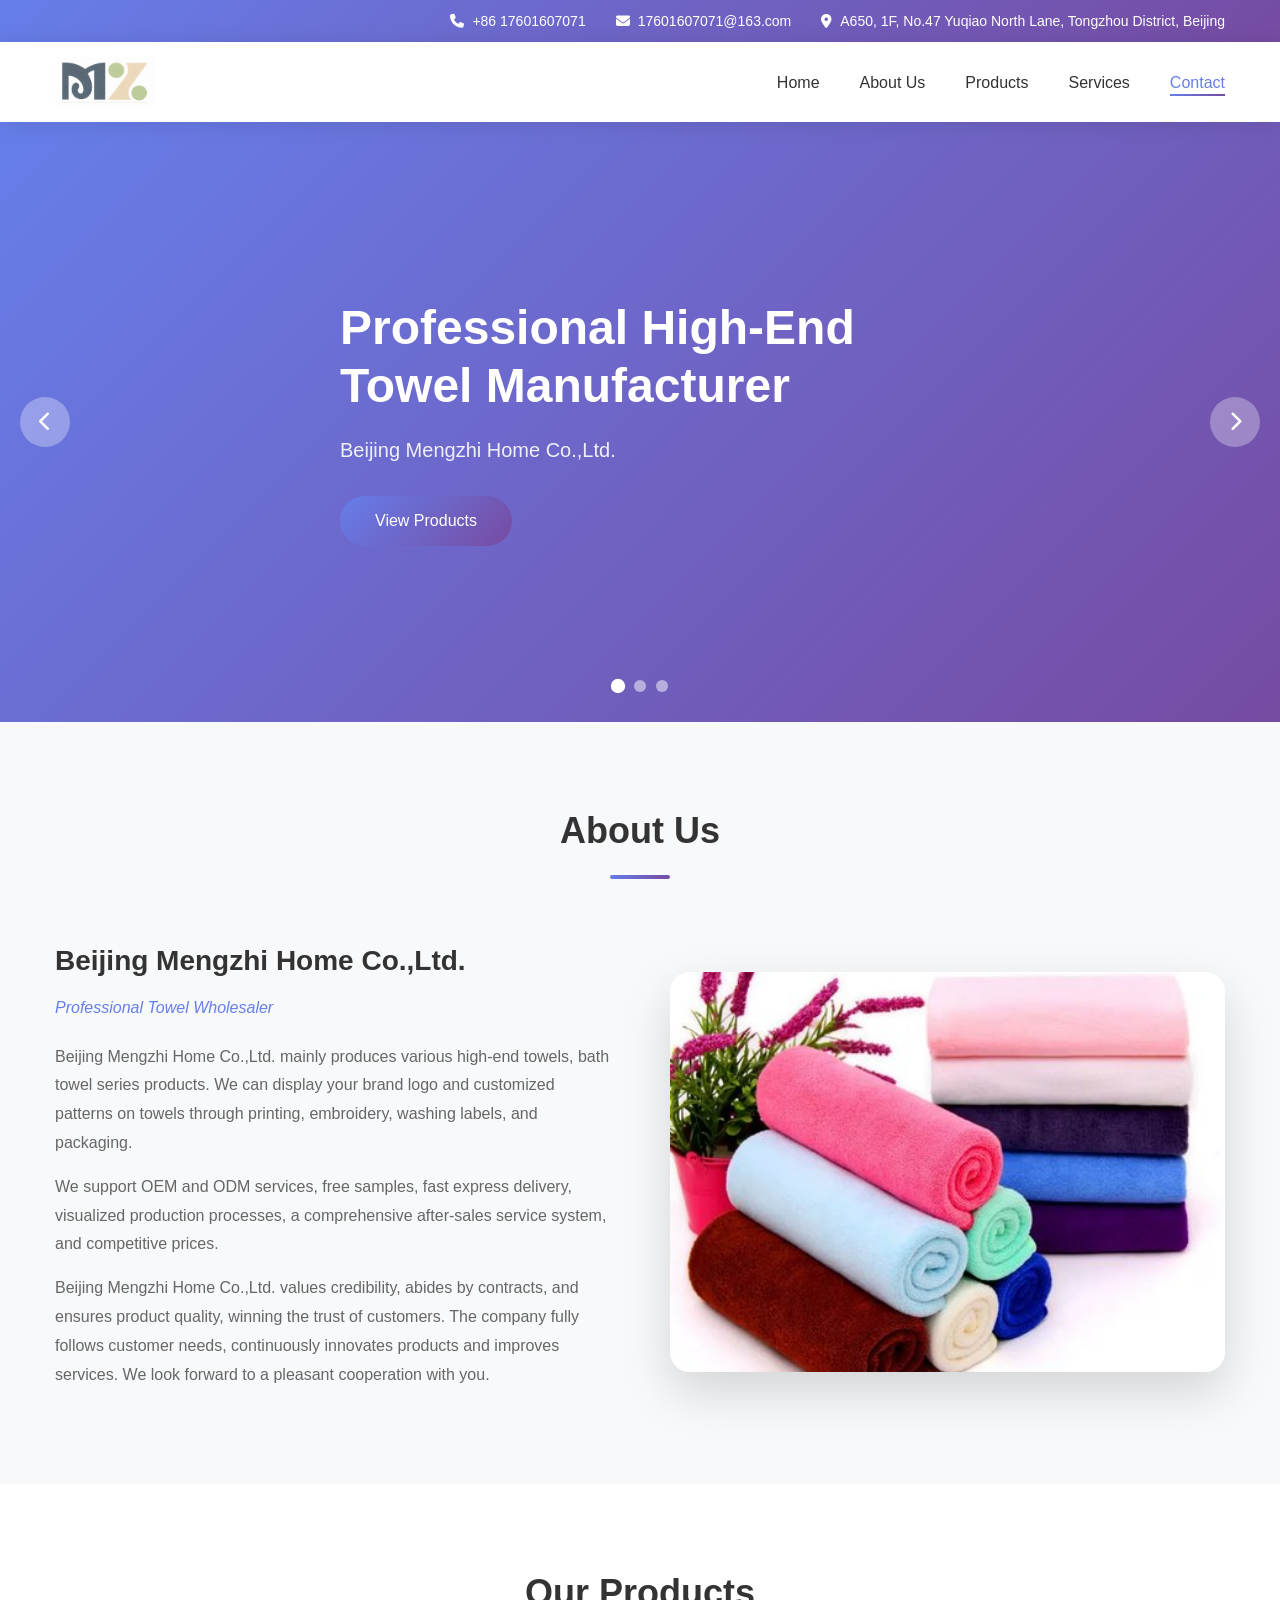
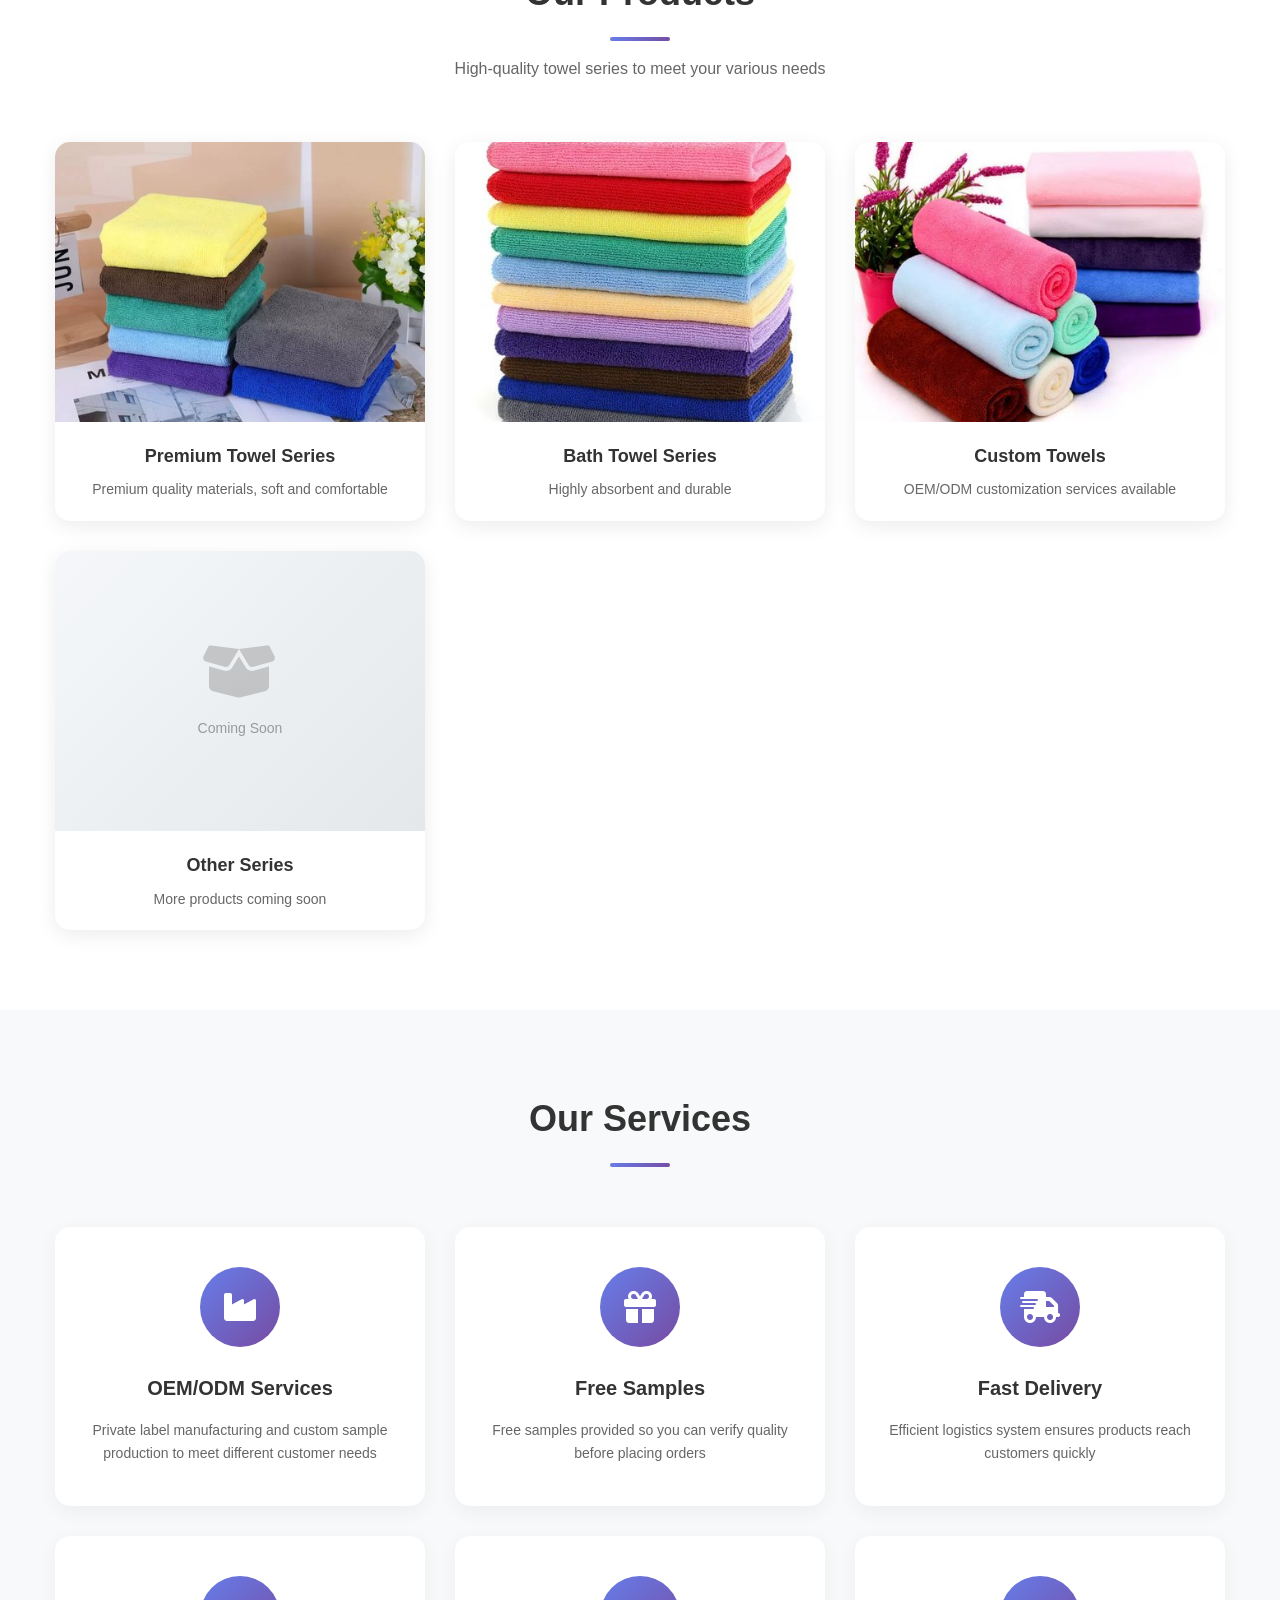
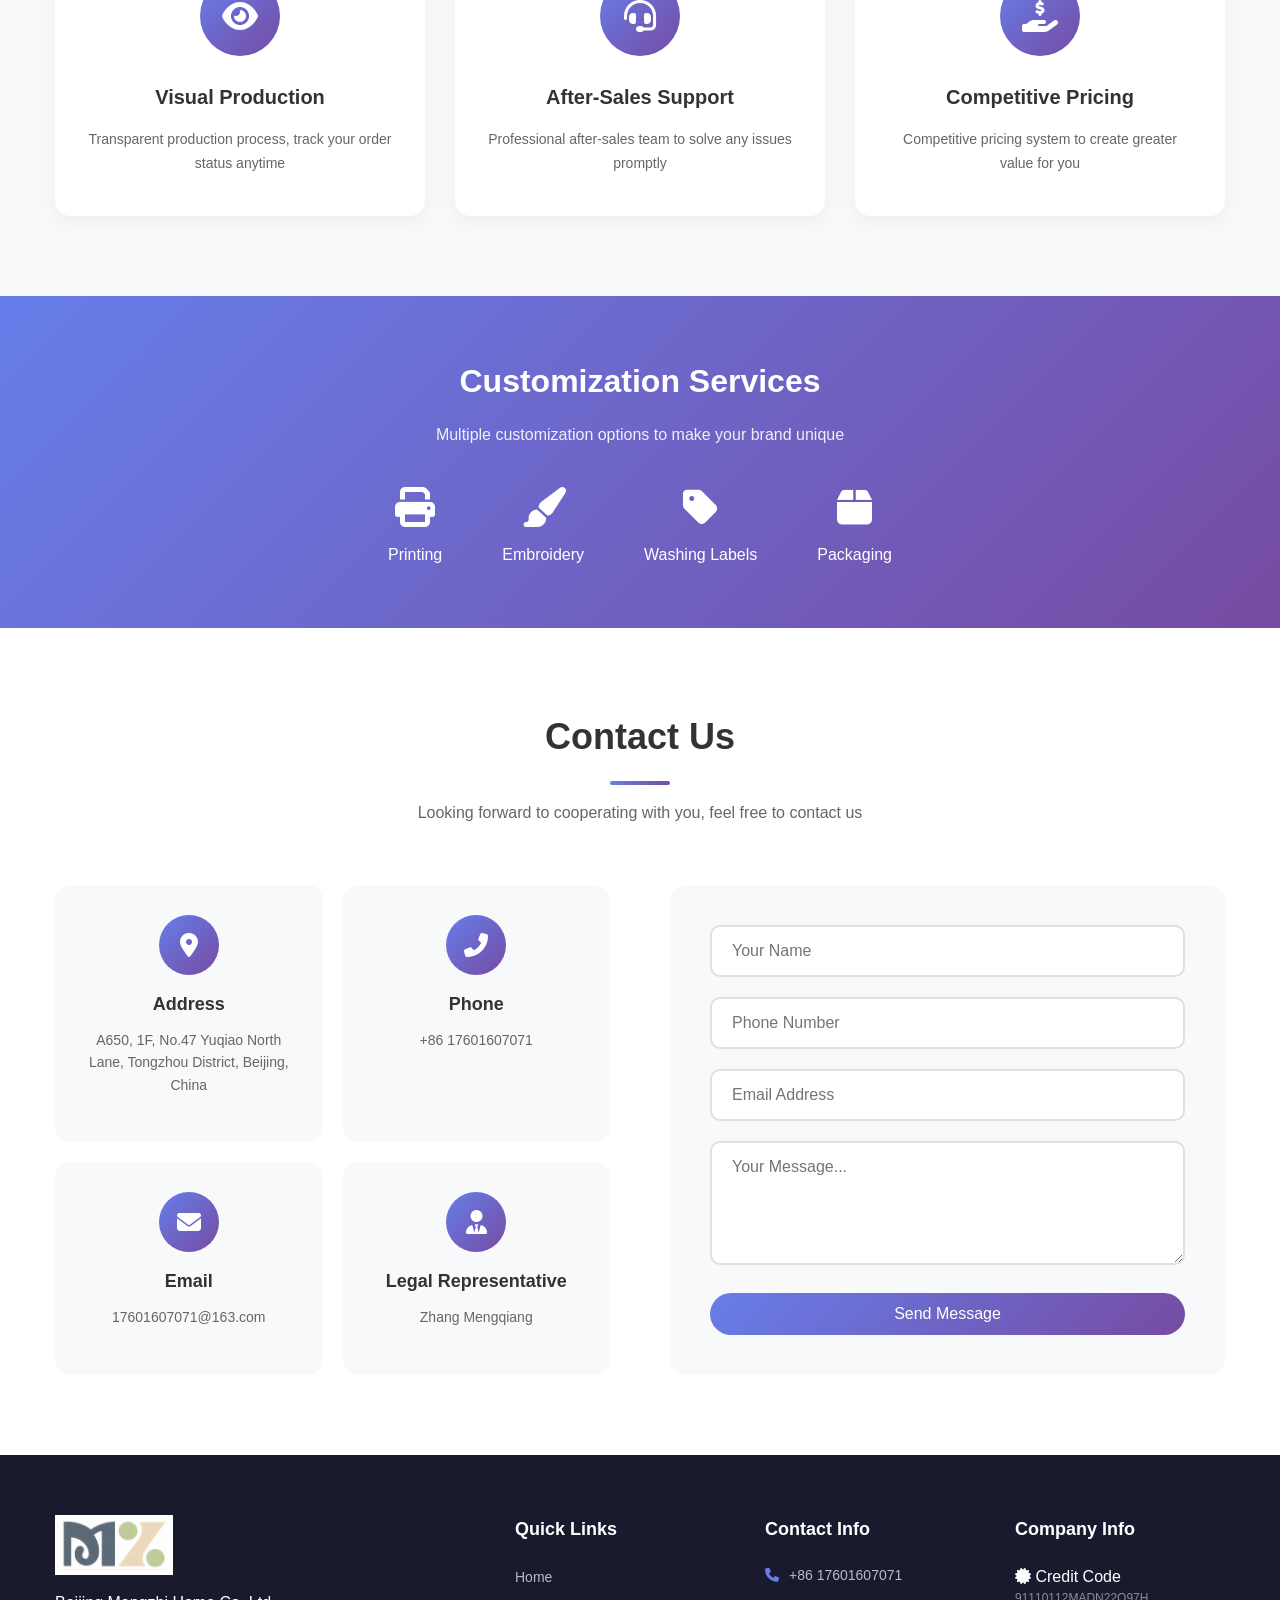
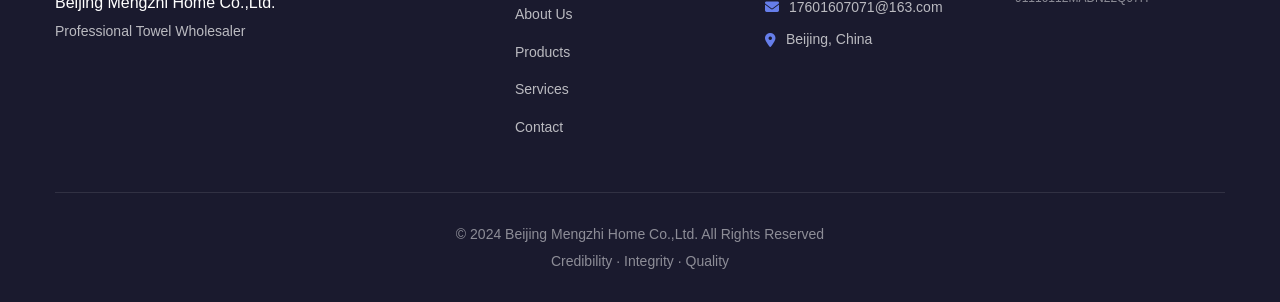
==== commit bd6b8c71: "fix png fix png" ====
--- a/index.html
+++ b/index.html
@@ -26,7 +26,7 @@
         <div class="container">
             <div class="nav-wrapper">
                 <div class="logo">
-                    <img src="images/logo.png" alt="Beijing Mengzhi Home Co.,Ltd.">
+                    <img src="images/logo.png" alt="Beijing Mengzhi Home Co.,Ltd." onerror="this.style.display='none'">
                 </div>
                 <nav class="nav-menu">
                     <ul>
@@ -273,7 +273,7 @@
         <div class="container">
             <div class="footer-content">
                 <div class="footer-brand">
-                    <img src="images/logo.png" alt="Beijing Mengzhi Home">
+                    <img src="images/logo.png" alt="Beijing Mengzhi Home" onerror="this.style.display='none'">
                     <p>Beijing Mengzhi Home Co.,Ltd.</p>
                     <p class="small">Professional Towel Wholesaler</p>
                 </div>
